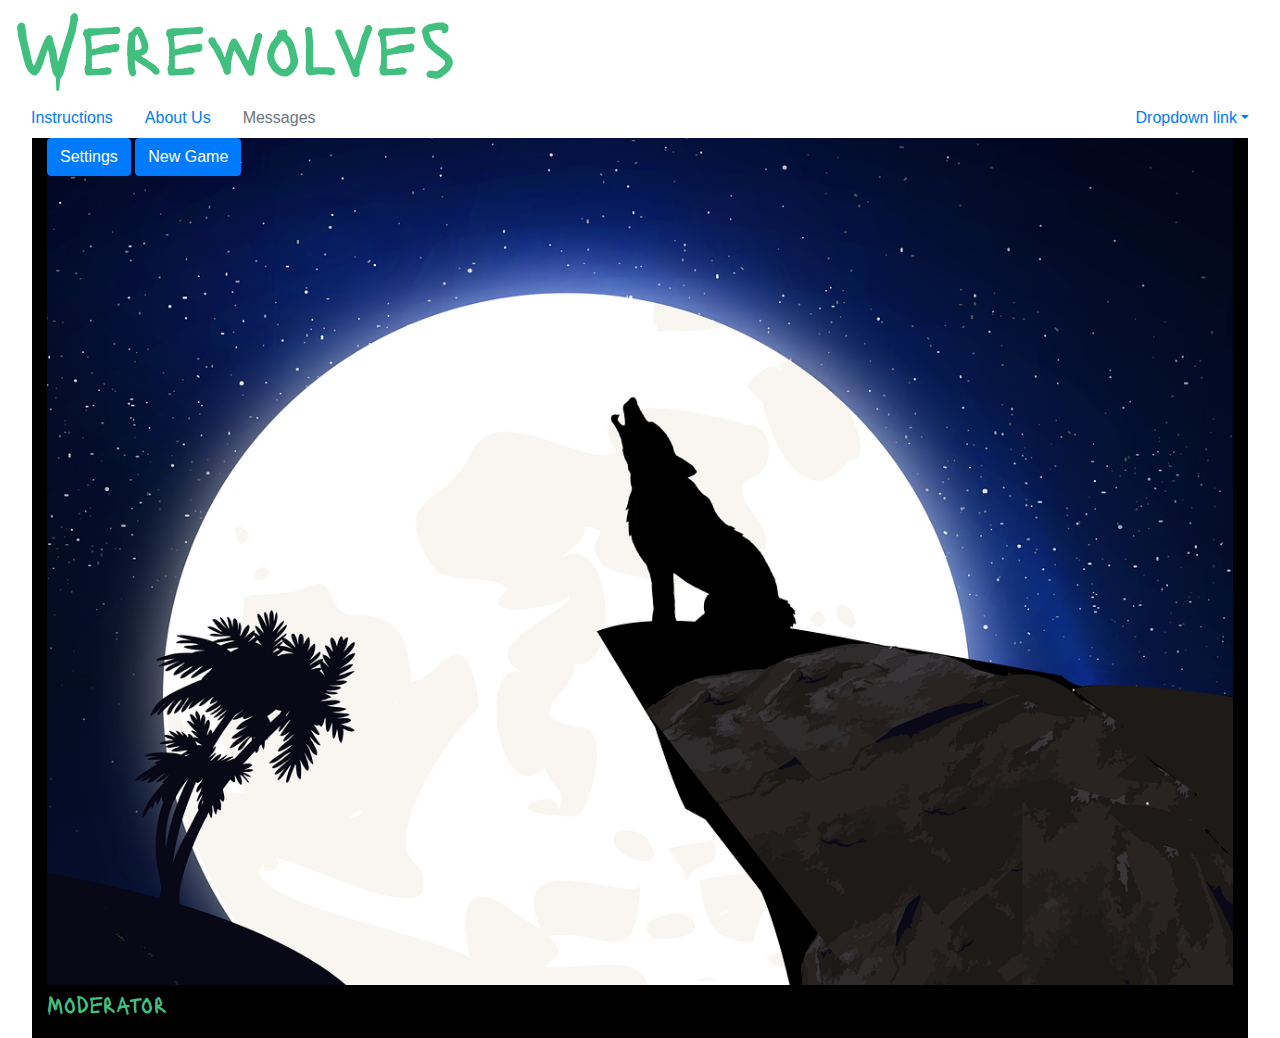
==== GA_Project_1/index.html @ 26809c20 "adding Project 1" ====
<!DOCTYPE html>
<html>
<head>
    <title>Werewolf Game</title>

    <!-- required meta tags -->
    <meta name="viewport" content="width=device-width, initial-scale=1, shrink-to-fit=no">

    <!-- Javascript related tags -->
    <script src="https://code.jquery.com/jquery-3.2.1.slim.min.js" integrity="sha384-KJ3o2DKtIkvYIK3UENzmM7KCkRr/rE9/Qpg6aAZGJwFDMVNA/GpGFF93hXpG5KkN" crossorigin="anonymous"></script>
    <script src="https://cdnjs.cloudflare.com/ajax/libs/popper.js/1.12.9/umd/popper.min.js" integrity="sha384-ApNbgh9B+Y1QKtv3Rn7W3mgPxhU9K/ScQsAP7hUibX39j7fakFPskvXusvfa0b4Q" crossorigin="anonymous"></script>
    <script src="https://maxcdn.bootstrapcdn.com/bootstrap/4.0.0/js/bootstrap.min.js" integrity="sha384-JZR6Spejh4U02d8jOt6vLEHfe/JQGiRRSQQxSfFWpi1MquVdAyjUar5+76PVCmYl" crossorigin="anonymous"></script>
    <script src="app.js" type="text/javascript"></script>

    <!-- CSS and Bootstrap -->
    <link rel="stylesheet" href="https://maxcdn.bootstrapcdn.com/bootstrap/4.0.0/css/bootstrap.min.css" integrity="sha384-Gn5384xqQ1aoWXA+058RXPxPg6fy4IWvTNh0E263XmFcJlSAwiGgFAW/dAiS6JXm" crossorigin="anonymous">
    <link rel="stylesheet" href="style.css">


    <style>
    @import url('https://fonts.googleapis.com/css?family=Lacquer&display=swap');
    </style>
</head>

<body>

<div class="container-fluid">
    <div class="row">
        <div class="col-md-12">
            <h1 class="text-left">
                Werewolves
            </h1>
            <ul class="nav">
                <li class="nav-item">
                    <a class="nav-link active" href="#">Instructions</a>
                </li>
                <li class="nav-item">
                    <a class="nav-link" href="#">About Us</a>
                </li>
                <li class="nav-item">
                    <a class="nav-link disabled" href="#">Messages</a>
                </li>
                <li class="nav-item dropdown ml-md-auto">
                     <a class="nav-link dropdown-toggle" href="http://example.com" id="navbarDropdownMenuLink" data-toggle="dropdown">Dropdown link</a>
                    <div class="dropdown-menu dropdown-menu-right" aria-labelledby="navbarDropdownMenuLink">
                         <a class="dropdown-item" href="#">Action</a> <a class="dropdown-item" href="#">Another action</a> <a class="dropdown-item" href="#">Something else here</a>
                        <div class="dropdown-divider">
                        </div>
                        <a class="dropdown-item" href="#">Separated link</a>
                    </div>
                </li>
            </ul>
        </div>
    </div>

    <div class="row">
        <div id="bodyDiv" class="col-md-12">

            <div id="buttons">
                 <button id="settings" type="button" class="btn btn-primary" data-toggle="modal" data-target="#playerModal" >Settings</button>
                <button id="start" type="button" class="btn btn-primary" data-toggle="modal" data-target="#displayCharacter">New Game</button>
            </div>

            <div id="displayPlayerCharacter"></div>
            <img id="background" src="images\main_background.png" class="img-fluid " alt="werewolf silhouette">



            <!-- Modal - Number of Players -->
            <div class="modal fade" id="playerModal" tabindex="-1" role="dialog" aria-labelledby="myModalLabel" aria-hidden="true">
               <div class="modal-dialog">
                  <div class="modal-content">
                     <div class="modal-header">
                        <h4 class="modal-title" id="myModalLabel">Settings</h4>
                     </div>

                     <form class="form-horizontal">

                        <div class="modal-body">
                           <div class="form-group">
                              <label>Number of Players: </label>
                              <div>
                                 <input id="playerNumber" type="text" class="form-control" placeholder="1">
                              </div>
                            </div>
                        </div>

                        <!-- modal-body -->
                        <div class="modal-footer">
                            <button id="playerNos" type="button" class="btn btn-primary" data-toggle="modal" data-target="#characterModal">Next</button>
                            <button id="close" type="button" class="btn btn-secondary" data-dismiss="modal">Close</button>
                        </div>

                     </form>

                  </div>
               </div>
            </div>

            <!-- Modal - Characters -->
            <div class="modal fade" id="characterModal" tabindex="-1" role="dialog" aria-labelledby="myModalLabel" aria-hidden="true">
               <div class="modal-dialog">
                  <div class="modal-content">

                     <div class="modal-header">
                        <h4 class="modal-title" id="myModalLabel">Settings</h4>
                     </div>

                     <form class="form-horizontal">
                        <div class="modal-body">
                            <div class="form-group">
                              <label>Number of Villagers: </label>
                              <div>
                                 <input id="villagerNumber" type="text" class="form-control" placeholder="1">
                              </div>
                            </div>

                            <div class="form-group">
                              <label>Number of Werewolves: </label>
                              <div>
                                 <input id="werewolvesNumber" type="text" class="form-control" placeholder="1">
                              </div>
                            </div>

                            <div class="form-group">
                              <label>Number of Seers: </label>
                              <div>
                                 <input id="seersNumber" type="text" class="form-control" placeholder="1">
                              </div>
                            </div>

                            <div class="form-group">
                              <label>Number of Witches: </label>
                              <div>
                                 <input id="witchesNumber" type="text" class="form-control" placeholder="1">
                              </div>
                            </div>
                        </div>

                        <!-- modal-body -->
                        <div class="modal-footer">
                           <button id="characterAllocation" type="button" class="btn btn-secondary" data-dismiss="modal">Submit</button>
                        </div>
                     </form>

                  </div>
               </div>
            </div>


            <!-- Modal - Assigning Characters to Players -->
            <div class="modal" id="displayCharacter" tabindex="-1" role="dialog">
                <div class="modal-dialog modal-lg" role="document">
                    <div class="modal-content">

                        <div class="modal-header">
                            <h4 class="modal-title">Please choose a card.</h4>
                        </div>

                        <div class="modal-body">
                            <p id="cards"></p>
                        </div>

                        <div class="modal-footer">
                            <button id="continue" type="button" class="btn btn-primary" data-dismiss="modal">Continue</button>
                        </div>

                    </div>
                </div>
            </div>

        </div>

    </div>

    <div class="row">
        <div id="modDiv" class="col-md-12">
            <p id="moderator">Moderator</p>
        </div>
    </div>


</div>

</body>

</html>
---- GA_Project_1/style.css ----
h1 {
	color: #41bf7e;
	font-family:  'Lacquer', cursive;
	font-size: 75px;
	text-shadow: 3px 3px #FFFFFF;
}

#villager, #seer, #werewolf, #witch {
	width: 20%;
	height: 20%;
}

#modDiv, #bodyDiv {
	background-color: #000000;
	max-width: 95%;
	margin: 0 auto;
}



p {
	color: #41bf7e;
	font-family:  'Lacquer', cursive;
	text-align: left;
	font-size: 25px;
}


#displayPlayerCharacter {
	z-index: 3;
	position: absolute;
	max-width: 95%;
	margin: 45px;
}

#displayPlayerCharacter>img {
	opacity: 0.87;
	margin: 2px;
	width: 17%;
	height: 17%;
	margin: 2px 9px;

}

#buttons {
	z-index: 2;
	position: absolute;
}
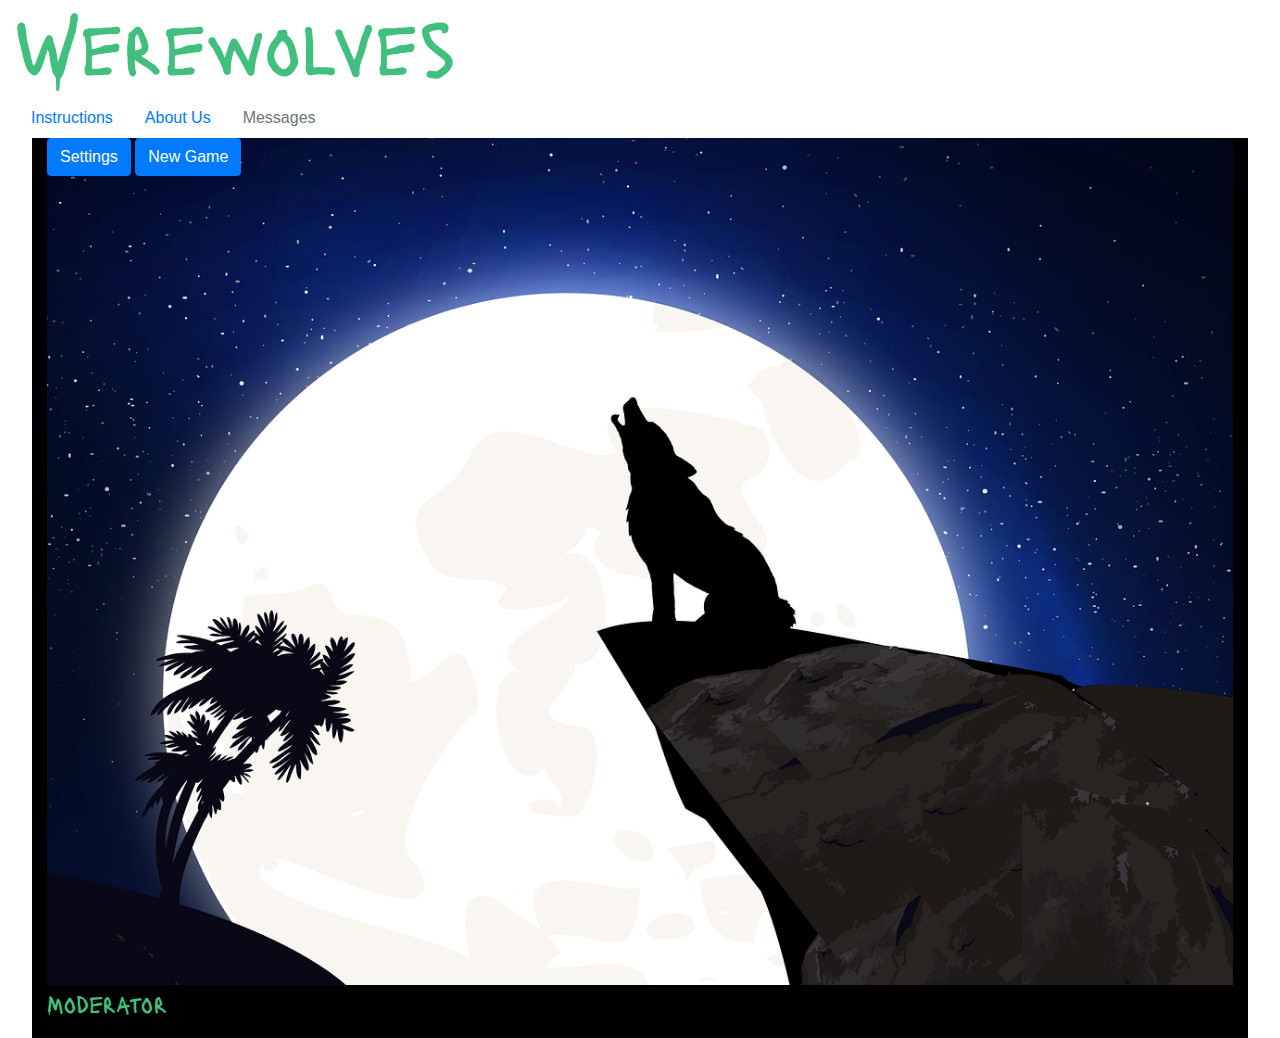
==== commit 396e298c: "complete gameplay logic" ====
--- a/GA_Project_1/index.html
+++ b/GA_Project_1/index.html
@@ -7,7 +7,7 @@
     <meta name="viewport" content="width=device-width, initial-scale=1, shrink-to-fit=no">
 
     <!-- Javascript related tags -->
-    <script src="https://code.jquery.com/jquery-3.2.1.slim.min.js" integrity="sha384-KJ3o2DKtIkvYIK3UENzmM7KCkRr/rE9/Qpg6aAZGJwFDMVNA/GpGFF93hXpG5KkN" crossorigin="anonymous"></script>
+    <script src="https://code.jquery.com/jquery-3.4.1.min.js" integrity="sha256-CSXorXvZcTkaix6Yvo6HppcZGetbYMGWSFlBw8HfCJo=" crossorigin="anonymous"></script>
     <script src="https://cdnjs.cloudflare.com/ajax/libs/popper.js/1.12.9/umd/popper.min.js" integrity="sha384-ApNbgh9B+Y1QKtv3Rn7W3mgPxhU9K/ScQsAP7hUibX39j7fakFPskvXusvfa0b4Q" crossorigin="anonymous"></script>
     <script src="https://maxcdn.bootstrapcdn.com/bootstrap/4.0.0/js/bootstrap.min.js" integrity="sha384-JZR6Spejh4U02d8jOt6vLEHfe/JQGiRRSQQxSfFWpi1MquVdAyjUar5+76PVCmYl" crossorigin="anonymous"></script>
     <script src="app.js" type="text/javascript"></script>
@@ -40,7 +40,7 @@
                 <li class="nav-item">
                     <a class="nav-link disabled" href="#">Messages</a>
                 </li>
-                <li class="nav-item dropdown ml-md-auto">
+<!--                 <li class="nav-item dropdown ml-md-auto">
                      <a class="nav-link dropdown-toggle" href="http://example.com" id="navbarDropdownMenuLink" data-toggle="dropdown">Dropdown link</a>
                     <div class="dropdown-menu dropdown-menu-right" aria-labelledby="navbarDropdownMenuLink">
                          <a class="dropdown-item" href="#">Action</a> <a class="dropdown-item" href="#">Another action</a> <a class="dropdown-item" href="#">Something else here</a>
@@ -48,7 +48,7 @@
                         </div>
                         <a class="dropdown-item" href="#">Separated link</a>
                     </div>
-                </li>
+                </li> -->
             </ul>
         </div>
     </div>
--- a/GA_Project_1/style.css
+++ b/GA_Project_1/style.css
@@ -18,6 +18,9 @@
 	margin: 0 auto;
 }
 
+#modDiv {
+	height: 50%;
+}
 
 
 p {
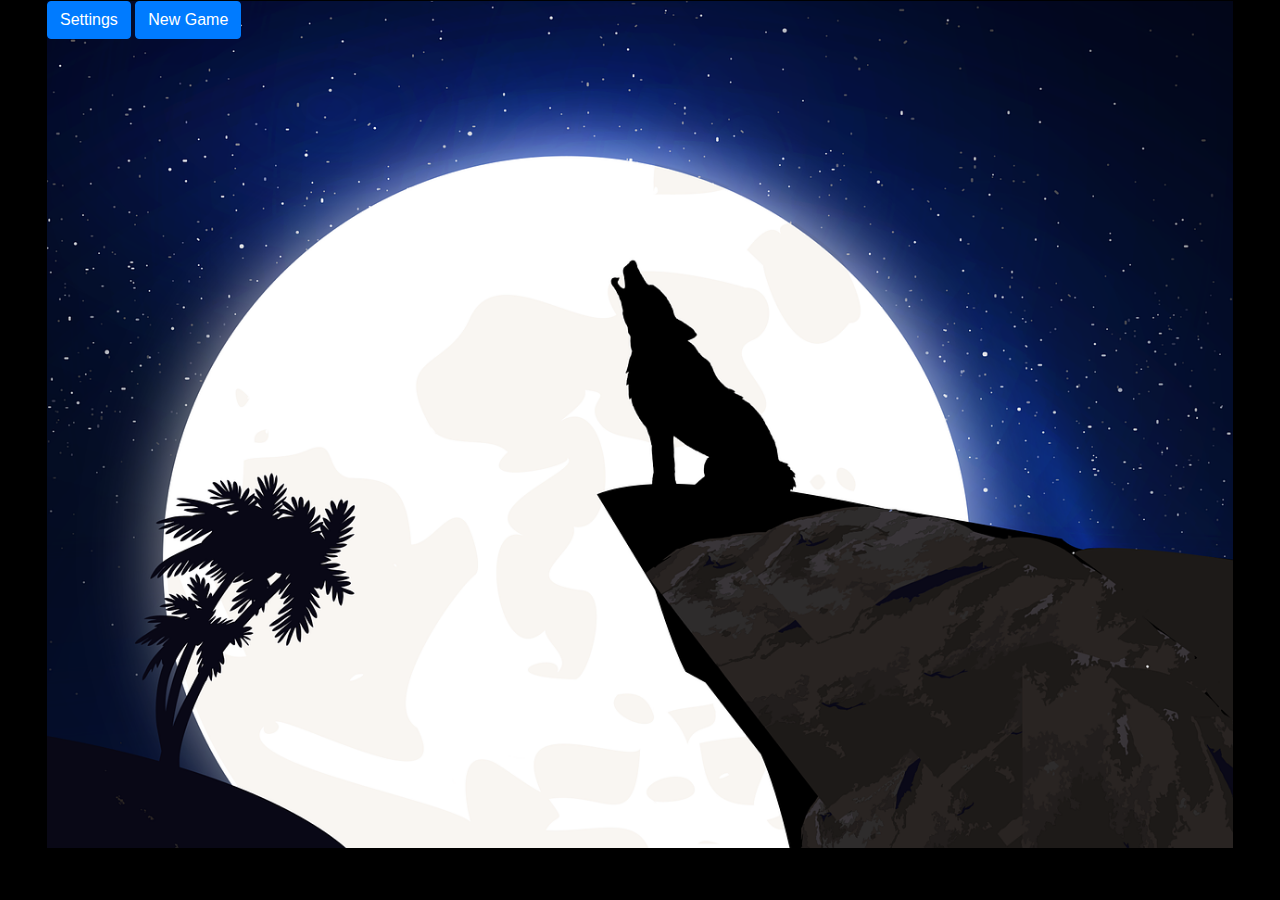
==== commit ac073752: "updated html" ====
--- a/GA_Project_1/index.html
+++ b/GA_Project_1/index.html
@@ -27,10 +27,10 @@
 <div class="container-fluid">
     <div class="row">
         <div class="col-md-12">
-            <h1 class="text-left">
+<!--             <h1 class="text-center">
                 Werewolves
-            </h1>
-            <ul class="nav">
+            </h1> -->
+<!--             <ul class="nav">
                 <li class="nav-item">
                     <a class="nav-link active" href="#">Instructions</a>
                 </li>
@@ -40,7 +40,7 @@
                 <li class="nav-item">
                     <a class="nav-link disabled" href="#">Messages</a>
                 </li>
-<!--                 <li class="nav-item dropdown ml-md-auto">
+                <li class="nav-item dropdown ml-md-auto">
                      <a class="nav-link dropdown-toggle" href="http://example.com" id="navbarDropdownMenuLink" data-toggle="dropdown">Dropdown link</a>
                     <div class="dropdown-menu dropdown-menu-right" aria-labelledby="navbarDropdownMenuLink">
                          <a class="dropdown-item" href="#">Action</a> <a class="dropdown-item" href="#">Another action</a> <a class="dropdown-item" href="#">Something else here</a>
@@ -48,8 +48,8 @@
                         </div>
                         <a class="dropdown-item" href="#">Separated link</a>
                     </div>
-                </li> -->
-            </ul>
+                </li>
+            </ul> -->
         </div>
     </div>
 
@@ -175,7 +175,7 @@
 
     <div class="row">
         <div id="modDiv" class="col-md-12">
-            <p id="moderator">Moderator</p>
+            <p id="moderator"></p>
         </div>
     </div>
 
--- a/GA_Project_1/style.css
+++ b/GA_Project_1/style.css
@@ -1,3 +1,8 @@
+
+
+body{
+	background-color: #000000;
+}
 
 
 h1 {
@@ -27,7 +32,7 @@
 	color: #41bf7e;
 	font-family:  'Lacquer', cursive;
 	text-align: left;
-	font-size: 25px;
+	font-size: 20px;
 }
 
 
@@ -41,9 +46,9 @@
 #displayPlayerCharacter>img {
 	opacity: 0.87;
 	margin: 2px;
-	width: 17%;
-	height: 17%;
-	margin: 2px 9px;
+	width: 15%;
+	height: 5%;
+	margin: 2px 15px;
 
 }
 
